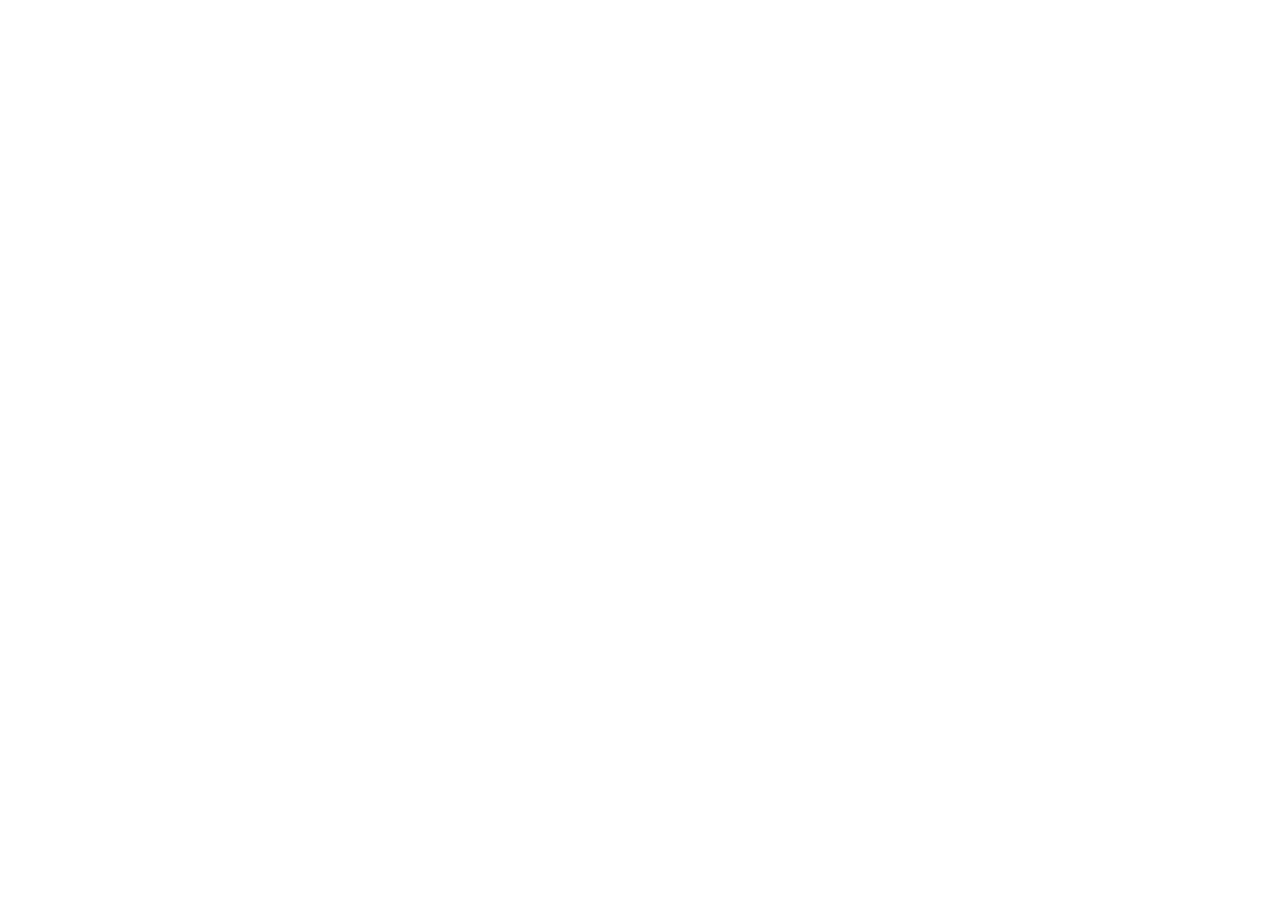
==== index.html @ d4a6f957 "js" ====
<!DOCTYPE html>
<html lang="en">
<head>
    <meta charset="UTF-8">
    <meta name="viewport" content="width=device-width, initial-scale=1.0">
    <title>Java Script Basics</title>
</head>
<body>
    <script src="./script.js"></script>
</body>
</html>
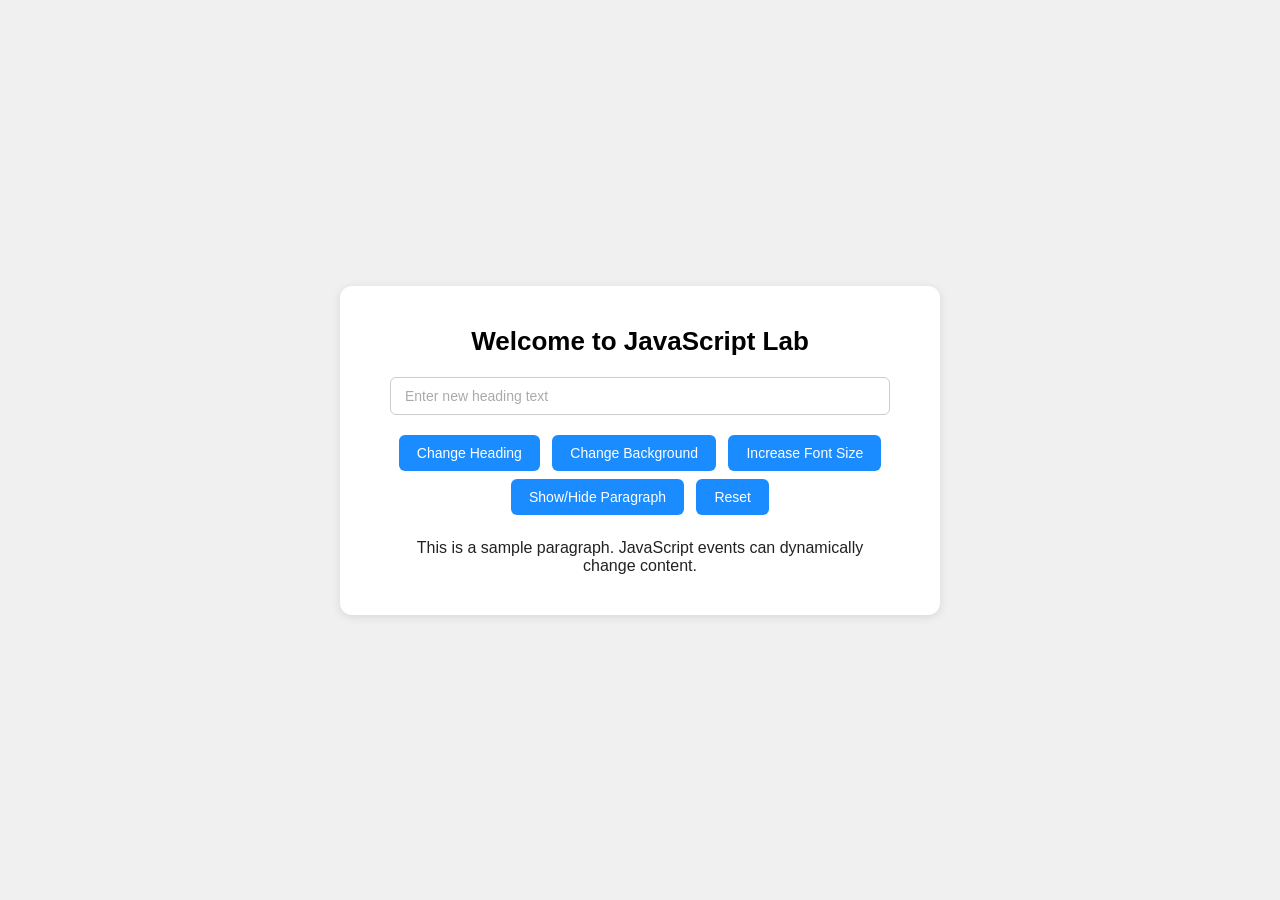
==== commit 375912c5: "Experiment 3 added" ====
--- a/index.html
+++ b/index.html
@@ -1,11 +1,24 @@
-<!DOCTYPE html>
-<html lang="en">
-<head>
-    <meta charset="UTF-8">
-    <meta name="viewport" content="width=device-width, initial-scale=1.0">
-    <title>Java Script Basics</title>
-</head>
-<body>
-    <script src="./script.js"></script>
-</body>
+<!DOCTYPE html>
+<html lang="en">
+<head>
+    <meta charset="UTF-8">
+    <meta name="viewport" content="width=device-width, initial-scale=1.0">
+    <title>Experiment6</title>
+    <link rel="stylesheet" href="style.css">    
+</head>
+<body>
+    <div class="container">
+        <h1 id="mainHeading">Welcome to JavaScript Lab</h1>
+        <input type="text" id="input" placeholder="Enter new heading text">
+        <br>
+        <button id="changeTextBtn">Change Heading</button>
+        <button id="bgColorBtn">Change Background</button>
+        <button id="fontSizeBtn">Increase Font Size</button>
+        <br>
+        <button id="toggleBtn">Show/Hide Paragraph</button>
+        <button id="resetBtn">Reset</button>
+        <p id="paragraph">This is a sample paragraph. JavaScript events can dynamically change content.</p>
+    </div>
+    <script src="script.js"></script>
+</body>
 </html>
--- a/style.css
+++ b/style.css
@@ -0,0 +1,66 @@
+* {
+    margin: 0;
+    padding: 0;
+    box-sizing: border-box;
+}
+
+body {
+    background-color: #f0f0f0;
+    font-family: Arial, sans-serif;
+    display: flex;
+    justify-content: center;
+    align-items: center;
+    min-height: 100vh;
+}
+
+.container {
+    background-color: #ffffff;
+    border-radius: 12px;
+    padding: 40px 50px;
+    box-shadow: 0 2px 10px rgba(0, 0, 0, 0.1);
+    text-align: center;
+    width: 600px;
+}
+
+h1 {
+    font-size: 26px;
+    font-weight: bold;
+    margin-bottom: 20px;
+    color: #000000;
+}
+
+input[type="text"] {
+    width: 100%;
+    padding: 10px 14px;
+    border: 1px solid #cccccc;
+    border-radius: 6px;
+    font-size: 14px;
+    color: #999999;
+    margin-bottom: 16px;
+    outline: none;
+}
+
+input[type="text"]::placeholder {
+    color: #aaaaaa;
+}
+
+button {
+    background-color: #1a8cff;
+    color: white;
+    border: none;
+    border-radius: 6px;
+    padding: 10px 18px;
+    font-size: 14px;
+    cursor: pointer;
+    margin: 4px;
+}
+
+button:hover {
+    background-color: #0070e0;
+}
+
+p {
+    margin-top: 20px;
+    font-size: 16px;
+    color: #222222;
+}
